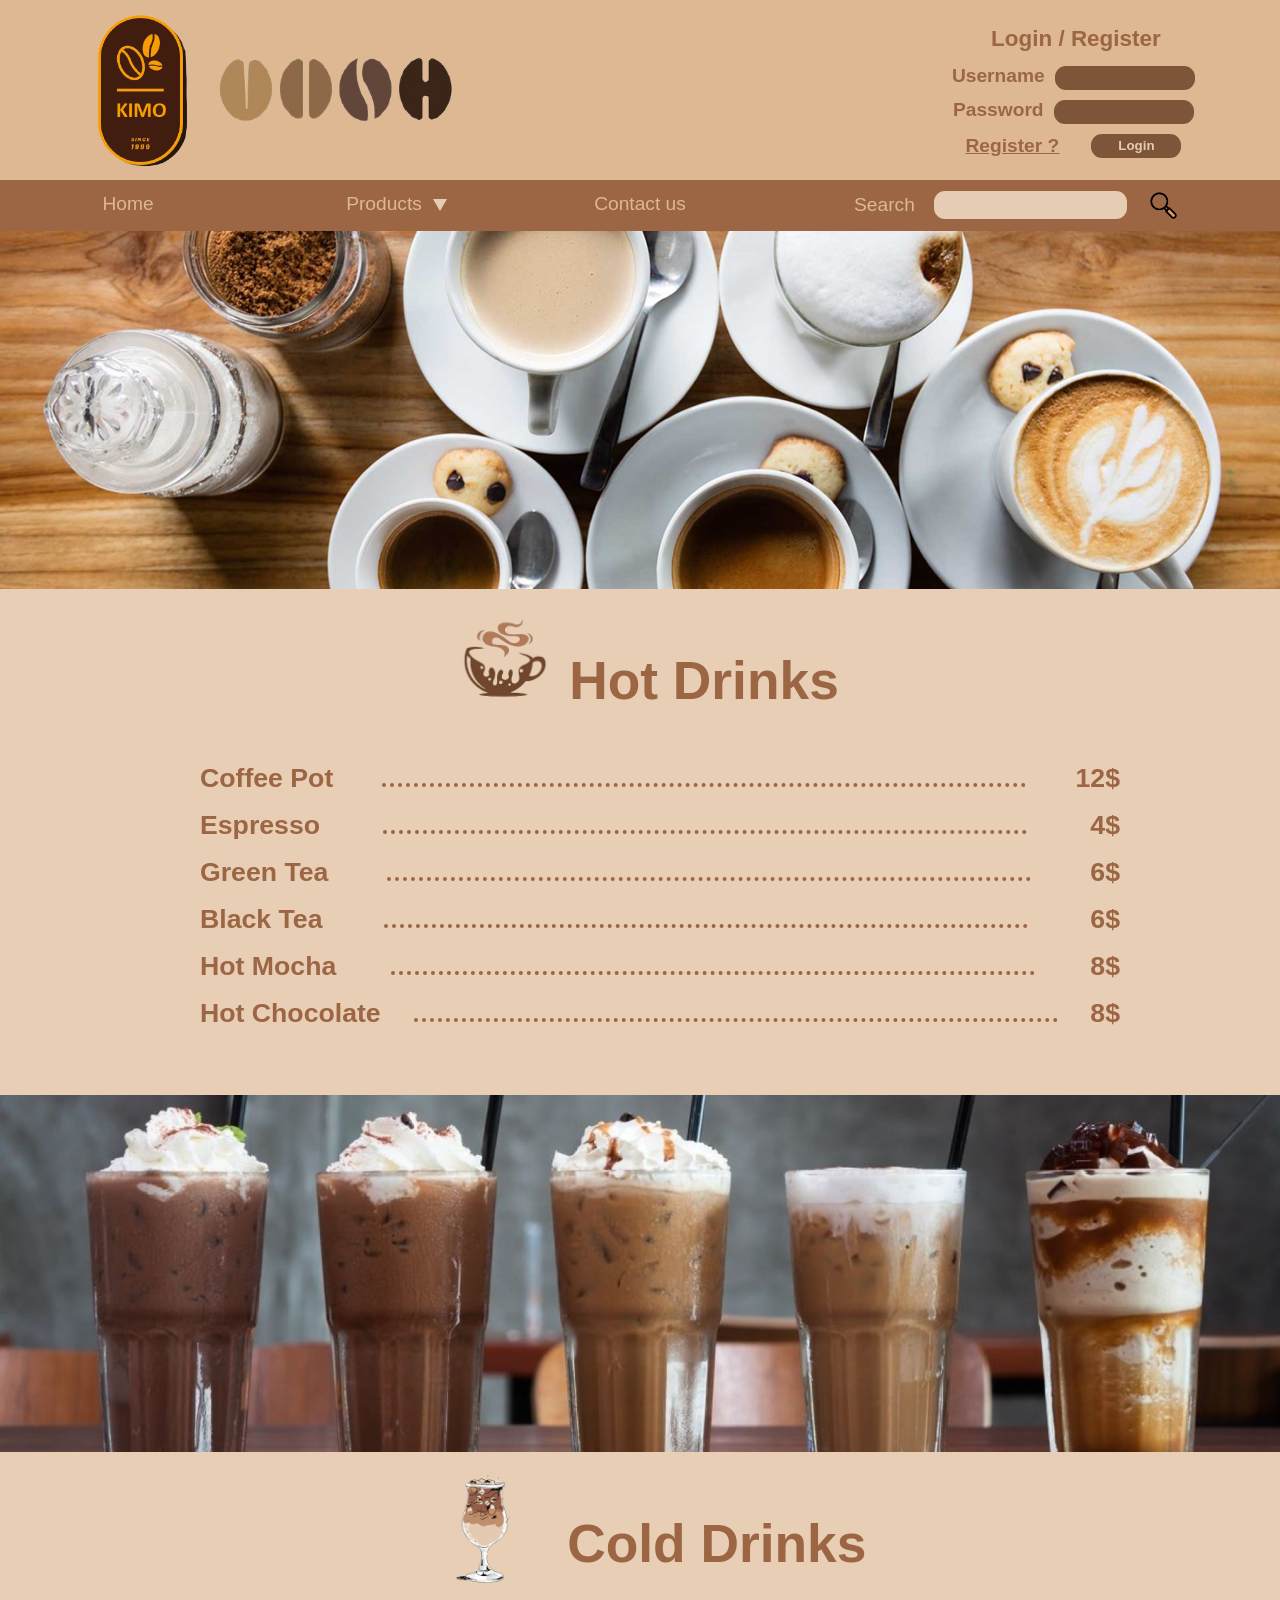
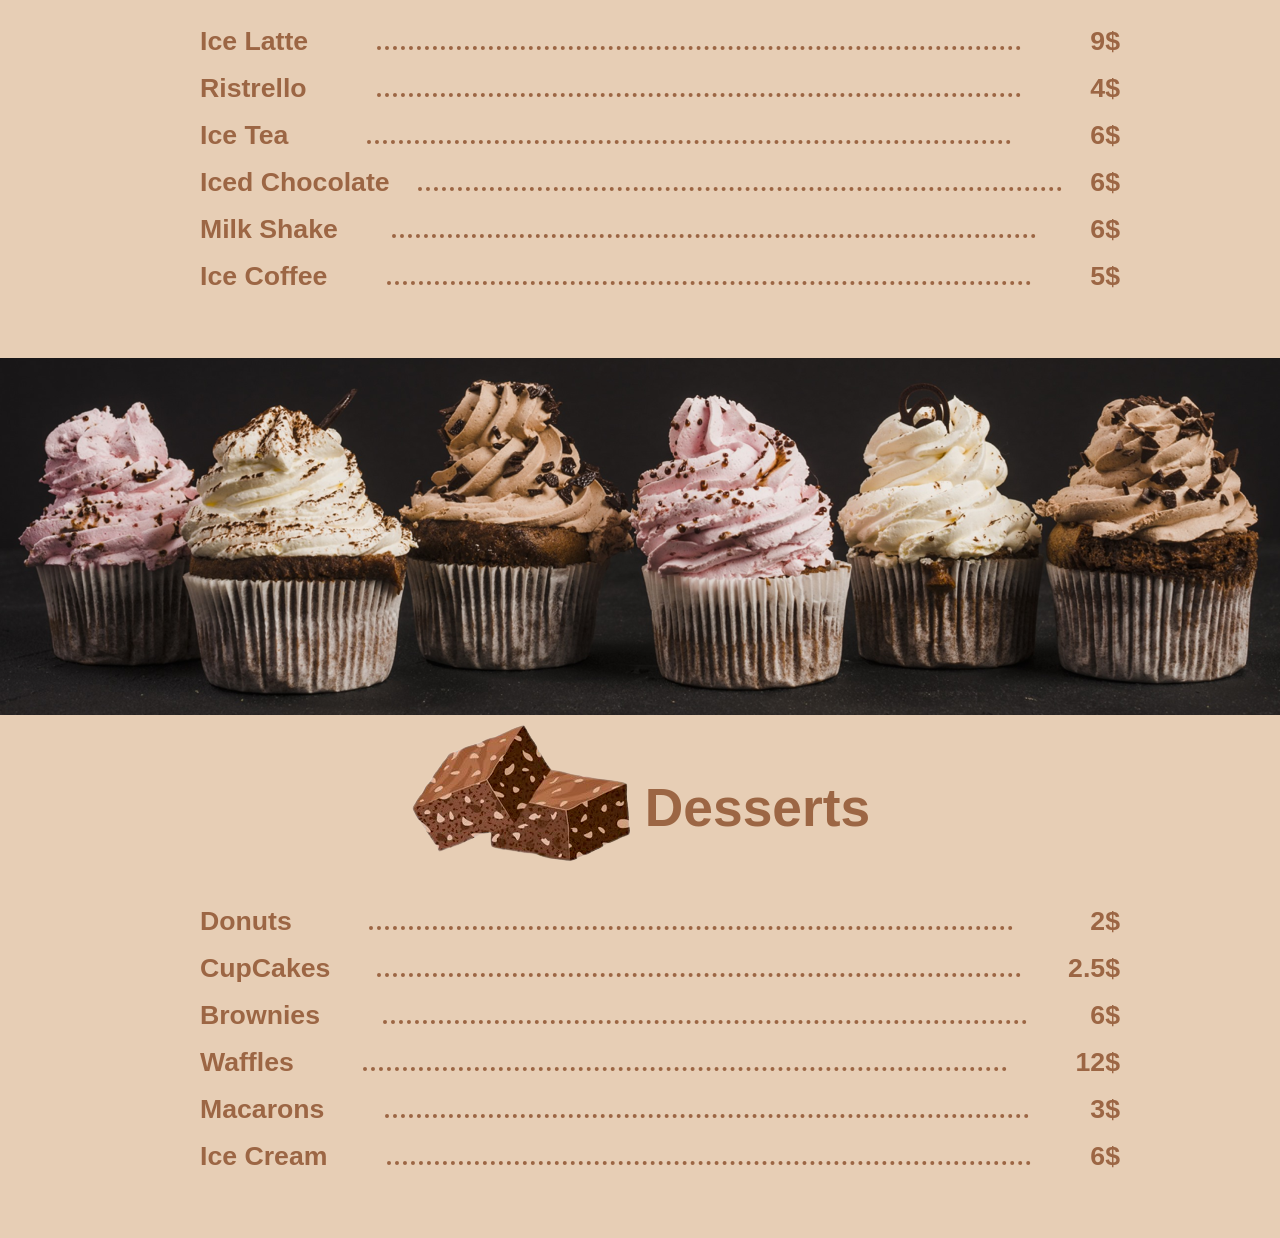
==== categories.html @ 79addd30 "Merge branch 'master' of https://github.com/ahmadkatrib13/kimoCoffeeShop" ====
<!DOCTYPE html>
<html lang="en">
<head>
    <meta charset="UTF-8">
    <meta http-equiv="X-UA-Compatible" content="IE=edge">
    <meta name="viewport" content="width=device-width, initial-scale=1.0">
    <title>Categories - KIMO Coffee Shop</title>
    <link rel="stylesheet" href="./assets/css/style.css">
</head>
<body>
    <header>
        <div class="header__main">
            <div class="header__logo">
                <img src="images/home/logo1.png" width="100px" class="logo" alt="logo">
                <img src="images/home/coffe-beans1.png" width="250px" class="coffee-beans" alt="coffe-beans">
            </div>
            <div class="header__login">
                <form>
                    <h3>Login / Register</h3>
                    <label for="username">Username
                        <input class="header__input" type="text" name="username">
                    </label>

                    <label for="password">Password
                        <input class="header__input" type="password" name="password">
                    </label>

                    <div class="register-login">
                        <a href="forms.html">Register ?</a>
                        <button class="header__input login__button" type="submit">Login</button>
                    </div>
                </form>
            </div>
        </div>

        <nav class="header__navbar">
            <ul class="navbar__list">
                <li class="navbar__item"><a class="navbar__link" href="index.html">Home</a></li>
                <li class="navbar__item"><a class="navbar__link" href="categories.html"><span id="categories">Products</span></a></li>
                <li class="navbar__item"><a class="navbar__link" href="#">Contact us</a></li>
            </ul>
            <form class="header__searchbar" action="">
                <label for="searchInput">Search</label>
                <input type="text" class="searchbar__input" name="searchInput" id="searchInput" />
                <img class="searchbar__button" onclick="" src="./images/home/search.png" alt="" draggable="false">
            </form>
        </nav>
    </header>

    <div class="body__main--Heading">
        <img class="image--heading" src="./images/hot drinks/Picture1.png" alt="Hot Drinks Heading">
        <div class="body--headingContainer">
            <img class="image--headTitle" src="./images/hot drinks/hot-image.png" alt="Hot Coffee drink">
            <h1>Hot Drinks</h1>
        </div>
    </div>
    <div class="body__main--contain">
        <ol class="body__main--categoryInfo">
            <li><a href="#">Coffee Pot</a></li>
            <div class="main--dottedLine"></div>
            <li>12$</li>
        </ol>
        <ol class="body__main--categoryInfo">
            <li><a href="#">Espresso</a></li>
            <div class="main--dottedLine"></div>
            <li>4$</li>
        </ol>
        <ol class="body__main--categoryInfo">
            <li><a href="#">Green Tea</a></li>
            <div class="main--dottedLine"></div>
            <li>6$</li>
        </ol>
        <ol class="body__main--categoryInfo">
            <li><a href="#">Black Tea</a></li>
            <div class="main--dottedLine"></div>
            <li>6$</li>
        </ol>
        <ol class="body__main--categoryInfo">
            <li><a href="product_hotDrink.html">Hot Mocha</a></li>
            <div class="main--dottedLine"></div>
            <li>8$</li>
        </ol>
        <ol class="body__main--categoryInfo">
            <li><a href="#">Hot Chocolate</a></li>
            <div class="main--dottedLine"></div>
            <li>8$</li>
        </ol>
    </div>
    <div class="body__main--Heading">
        <img class="image--heading" src="./images/cold drink/Picture2.png" alt="Cold Drinks Heading">
        <div class="body--headingContainer">
            <img class="image--cold" src="./images/cold drink/cold-drink.png" alt="Cold drink">
            <h1> Cold Drinks</h1>
        </div>
    </div>

    <div class="body__main--contain">
        <ol class="body__main--categoryInfo">
            <li><a href="product_coldDrink.html"> Ice Latte</a></li>
            <div class="main--dottedLine"></div>
            <li>9$</li>
        </ol>
        <ol class="body__main--categoryInfo">
            <li><a href="#">Ristrello</a></li>
            <div class="main--dottedLine"></div>
            <li>4$</li>
        </ol>
        <ol class="body__main--categoryInfo">
            <li><a href="#">Ice Tea</a></li>
            <div class="main--dottedLine"></div>
            <li>6$</li>
        </ol>
        <ol class="body__main--categoryInfo">
            <li><a href="#">Iced Chocolate</a></li>
            <div class="main--dottedLine"></div>
            <li>6$</li>
        </ol>
        <ol class="body__main--categoryInfo">
            <li><a href="#">Milk Shake</a></li>
            <div class="main--dottedLine"></div>
            <li>6$</li>
        </ol>
        <ol class="body__main--categoryInfo">
            <li><a href="#">Ice Coffee</a></li>
            <div class="main--dottedLine"></div>
            <li>5$</li>
        </ol>
    </div>

    <div class="body__main--Heading">
        <img class="image--heading" src="./images/desert/Picture3.png" alt="Cupcakes">
        <div class="body--headingContainer">
            <img src="./images/desert/brownies.png" alt="Brownies Dessert">
            <h1>Desserts</h1>
        </div>
    </div>
    <div class="body__main--contain">
        <ol class="body__main--categoryInfo">
            <li><a href="#">Donuts</a></li>
            <div class="main--dottedLine"></div>
            <li>2$</li>
        </ol>
        <ol class="body__main--categoryInfo">
            <li><a href="#">CupCakes</a></li>
            <div class="main--dottedLine"></div>
            <li>2.5$</li>
        </ol>
        <ol class="body__main--categoryInfo">
            <li><a href="product_dessert.html">Brownies</a></li>
            <div class="main--dottedLine"></div>
            <li>6$</li>
        </ol>
        <ol class="body__main--categoryInfo">
            <li><a href="#">Waffles</a></li>
            <div class="main--dottedLine"></div>
            <li>12$</li>
        </ol>
        <ol class="body__main--categoryInfo">
            <li><a href="#">Macarons</a></li>
            <div class="main--dottedLine"></div>
            <li>3$</li>
        </ol>
        <ol class="body__main--categoryInfo">
            <li><a href="#">Ice Cream</a></li>
            <div class="main--dottedLine"></div>
            <li>6$</li>
        </ol>
    </div>
</body>
</html>
---- assets/css/style.css ----
body{
    margin: 0;
    padding: 0;
    background-color: var(--primary-color);
    font-family: -apple-system, BlinkMacSystemFont, 'Segoe UI', Roboto, Oxygen, Ubuntu, Cantarell, 'Open Sans', 'Helvetica Neue', sans-serif;
    font-size: 120%;
    color:#9c6644 ;
}
:root {
    --primary-color: rgba(221, 184, 146, 0.68);
    --secondary-color: #9C6644;
    --nav-color: #DDB892;
    --dark-color: #7f5539;
}
/* Home*/

/* Header Main */

.header__main {
    display: flex;
    justify-content: space-between;
    align-items: center;
    padding: 5px 80px;
    background-color: var(--nav-color);
}

.header__logo {
    display: flex;
    align-items: center;
    justify-content: space-around;
    width: 35%;
}

.header__login form {
    display: flex;
    flex-direction: column;
    align-items: center;
    line-height: 1.5rem;
    color: var(--secondary-color);
    font-weight: bold;
    margin: 0;
}
.header__login h3{
    margin: 10px 0;
}

.register-login {
    display: flex;
    justify-content: space-around;
    width: 100%;
    align-items: center;
}
.register-login a{
    color: var(--secondary-color);
}

.header__input{
    border: none;
    outline: none;
    border-radius: 11px;
    padding: 0 10px;
    background-color: var(--dark-color);
    color: #E6CCB2;
    font-weight: bold;
    line-height: 1.5rem;
    width: 120px;
    margin: 5px;
}

.login__button{
    width: 90px;
}


/* Navbar */

.header__navbar{
    display: flex;
    justify-content: space-between;
    align-items: center;
    width: 100%;
    background-color: var(--secondary-color);
    color: var(--nav-color);
    font-weight: 500;
}

.navbar__list{
    display: flex;
    width: 60%;
    padding-left: 0;
    margin: 0;
    list-style-type: none;
    line-height: 3rem;
}

.navbar__item{
    height: 100%;
    width: 100%;
    display: flex;
    justify-content: center;
}   
.navbar__link{
    text-decoration: none;
    color: black;      
    height: 100%;
    width: 70%;
    display: block;
    display: flex;
    justify-content: center;
    border-bottom: 3px solid transparent;
    color: var(--nav-color);
}

.navbar__link:hover{
    color: #ede0d4;
}

#categories{
    position: relative;
    pointer-events: none;
}

#categories::after{
    content: " ";
    position: absolute;
    transform: rotate(180deg);
    width: 0;
    height: 0;
    border-left: 7px solid transparent;
    border-right: 7px solid transparent;
    border-bottom: 12px solid #E6CCB2;
    top:calc(50% - 5px);
    right:-25px;
    pointer-events: all;
}

.header__searchbar{
    display: flex;
    align-items: center;
    gap: 1.2rem;
    height: 40px;
    justify-content: flex-end;
    padding-right:0.8rem ;
    margin: auto;
}

.searchbar__input{
    border: none;
    outline: none;
    height: 70%;
    border-radius: 11px;
    padding:0 10px;
    background-color: #E6CCB2;
    color: var(--dark-color);
    font-weight: bold;
}

.searchbar__button{
    width: 35px;
    transition: 300ms ease-in;
}

.searchbar__button:hover{
    transform: scale(1.1);
}

/* latest products */

.latest-products{
    display: flex;
    flex-wrap: wrap;
    align-items: center;
    justify-content: space-between;
}

.latest-products a{
    width: 30%;
    text-decoration: none;
}

.card__product {
    display: flex;
    justify-content: space-evenly;
    align-items: center;
    background-color: var(--secondary-color);
    color: #ede0d4;
    border-radius: 50px;
    line-height: 7rem;
    margin: 10px;
    font-size: 1.8rem;
}

.card__product img{
    transition: all .5s ease-in-out;
}

.card__product:hover {
    background-color: #7f5539;
}

.card__product:hover img {
    transform: rotate(-15deg);
}
/* slider */

.main__slider{
    max-width: 1366px;
    width: 100%;
    margin: auto;
    overflow: hidden;
    position: relative;
}
.slider__list{
    display: flex;
    margin: auto;
    padding-left: 0;
    list-style-type: none;
    width: 500%;
}
.slider__item{
    display: flex;
    justify-content: center;
    width: 20%;
    overflow:hidden ;
}
.slider__img{
    width: 100%;
}
.next,.previous{
    display: flex;
    align-items: center;
    justify-content: center;
    position: absolute;
    height: 30px;
    width: 30px;
    top:calc(50% - 30px);
    padding: 15px;
    border-radius: 50%;
    background: linear-gradient(0deg, rgba(221, 184, 146, 0.38), rgba(221, 184, 146, 0.38)), rgba(221, 184, 146, 0.38);
}

.next>img,.previous>img{
    height: 90%;
}

.previous{
    left:1.2rem;
}
.next{
    right:1.2rem;
}






/* about us */

.main__aboutus, .main__latest-products,.main__location-contactus{
    max-width: 1200px;
    margin: auto;
    padding: 40px 15px;
}

.section__title{
    font-size: 2.4rem;
    border-bottom: 2px solid var(--dark-color);
    padding-bottom: 15px;
    display: block;
    width: fit-content;
}

.aboutus__wrapper{
    display: flex;
    justify-content: space-between;
    /* flex-wrap: wrap; */
    gap: 30px;
    font-size: 1.1rem;
    font-weight: 500;
}

.aboutus__text{
    margin:0 ;
    margin-bottom:auto ;
    text-align: justify;
    line-height: 1.8rem;
    width: 50%;
}

.aboutus__img{
    width: 45%;
}

/* form style */
.beans_img{
    transform: rotate(180deg);
}
.main_registr{
    text-align: center;
    font-size: 1.5rem;
    color: var(--secondary-color);
    margin-bottom: 8rem;
}
.main_form{
    display: flex;
    justify-content: space-around;
    flex-wrap: wrap;
    font-size: 1.4rem;
    font-weight: 600;
    color: var(--secondary-color);
}
.container_form div{
    display: flex;
    justify-content: space-between;
}
.container_form div input, .container_form div select{
    margin-bottom: 15px;
    padding: 0.8rem;
    width: 26rem;
    font-size: 1.2rem;
    font-weight: 600;
    outline: 0;
    border: none;
    color: white;
    background-color: var(--secondary-color);
    border-radius: 10px;
}
.container_form div label{
    margin-right: 15px;
}
#country, #gender{
    width: 27.5rem;
}
.container_form div select{
    appearance: none;
}
.container_form div input::placeholder{
    color: white;
}
.main_form div div button{
    padding: 0.5rem;
    width: 12rem;
    border-radius: 10px;
    background-color: var(--secondary-color);
    color: white;
    font-size: 20px;
    margin-top: 6rem;
}
.main_button{
    display: flex;
}
.main_button button{
    margin-right: 80px;
}
.coffe_cup{
    position: relative;
}
.coffe_cup img{
    position: absolute;
    right: 0;
    bottom: 0;
    object-position: 75px 130px;
}

/* Categories Page */

/* Category Heading */
.image--heading{
    width: 100%;
}
.body--headingContainer{
    display: flex;
    color: var(--secondary-color);
    justify-content: center;
}
.body--headingContainer h1{
    padding-top: 1.3rem;
    font-size: 40pt;
}
.image--headTitle{
    width: 10%;
    height: 10%;
}
/* Categories Section */
.body__main--contain{
    margin: 0 10rem;
    padding-bottom: 50px;
}
.body__main--categoryInfo{
    display: flex;
    justify-content: space-between;
    font-size: 20pt;
    margin: 1rem 0;
    color: var(--secondary-color);
    font-weight: bold;
}
.body__main--categoryInfo li, .body__main--categoryInfo a{
    list-style-type: none;
    text-decoration: none;
    color: var(--secondary-color);
}
.body__main--categoryInfo a:hover{
    color: var(--dark-color);
    font-size: 22pt;
    background:
    linear-gradient(
      to right,
      var(--secondary-color) 0%,
      var(--nav-color) 15px,
      transparent
    );
}
.image--cold{
    width: 12%;
    height: 12%;
}
.main--dottedLine{
    border-bottom: dotted 4px var(--secondary-color);
    width: 70%;
    height: 20px;
    margin: 0 5px 0 5px;
}

/* Product Description Page */
.image--mocha{
    width: 650px;
    height: 400px;
    border-radius: 10px;
}
.image--ice-coffee{
    width: 300px;
    height: 350px;
    border-radius: 10px;
}
.iced--latte{
    width: 250px;
    height: 275px;
    border-radius: 10px;
    margin-left: 15px;
}
.main--containerDescribe{
    display: flex;
    margin: 8rem 2rem 0 2rem;
    padding: 0;
    align-items: center;
}
.main--partition {
    width: 50%;
    margin: 10px;
}
.partition-img{
    text-align: center;
}
.main--partition-one{
    border-left: 3px solid var(--secondary-color);
}
/* .main--categoryType{
    color: var(--secondary-color);
    width: 70%;
    height: 20%;
    padding:15px 10px;
    font-size: 30pt;
} */
.main--describeText{
    color: var(--secondary-color);
    font-weight: bold;
    font-style: italic;
    font-size: 25px;
    margin-left: 30px;
}
.ingredients_li{
    border-bottom: 2px solid var(--secondary-color);
}
.ingredients_li p{
    font-size: 35px;
    margin-top: 0;
}
/* .main--describeText li::before{
    list-style-image:  url('');
}  */
.second--partition{
    display: flex;
    align-items: center;
}
.par p{
    text-align: center;
    margin: 0 10px;
    padding:20px;
}
.par{
    margin: 2rem auto;
    max-width: 400px;
    background-color: var(--secondary-color);
    color: var(--nav-color);
    /* box-sizing: 2%; */
    border-radius: 30px;
    font-size: 30px;
    font-weight: 600;
    font-style: italic;
}
@media (max-width:992px) {
    .latest-products a{
        width: 50%;
    }
    .card__product {
        font-size: 1.5rem;
    }
}

@media (max-width:575px) {
    .latest-products a{
        width: 100%;
    }
}
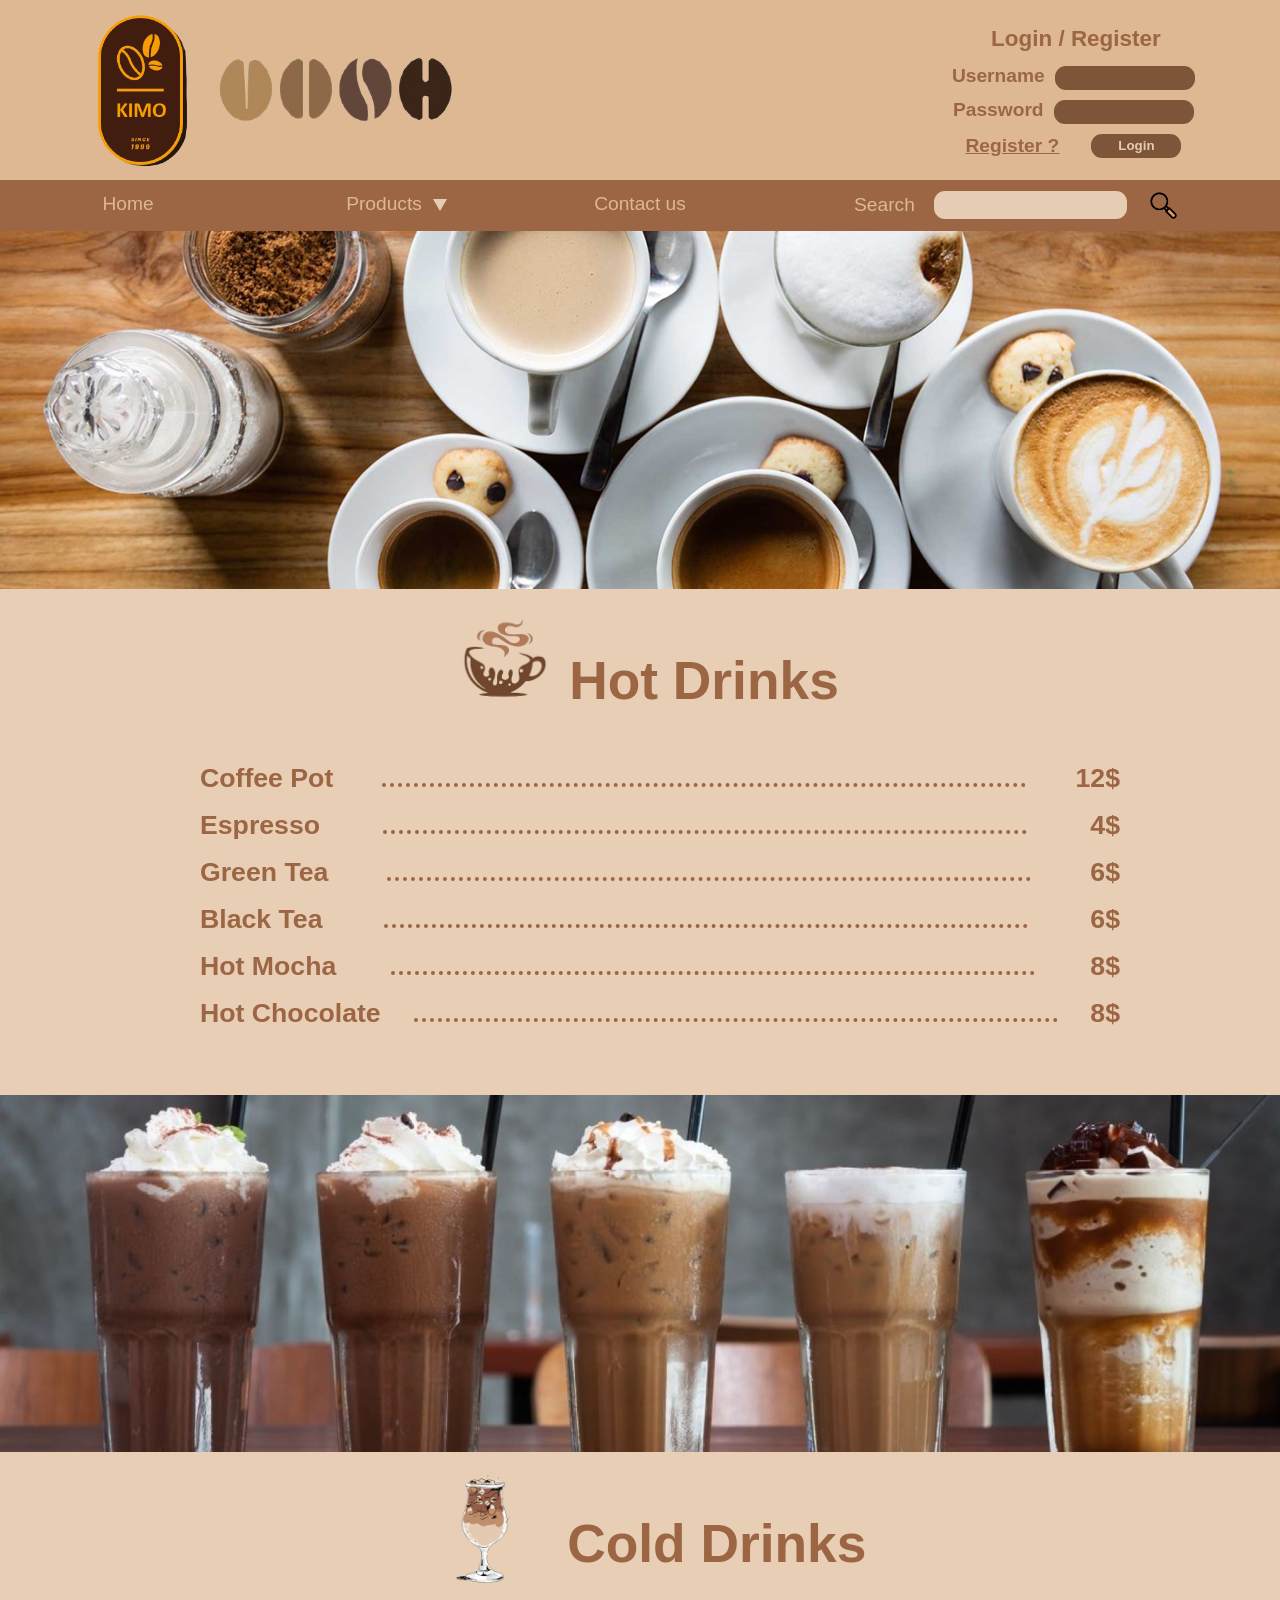
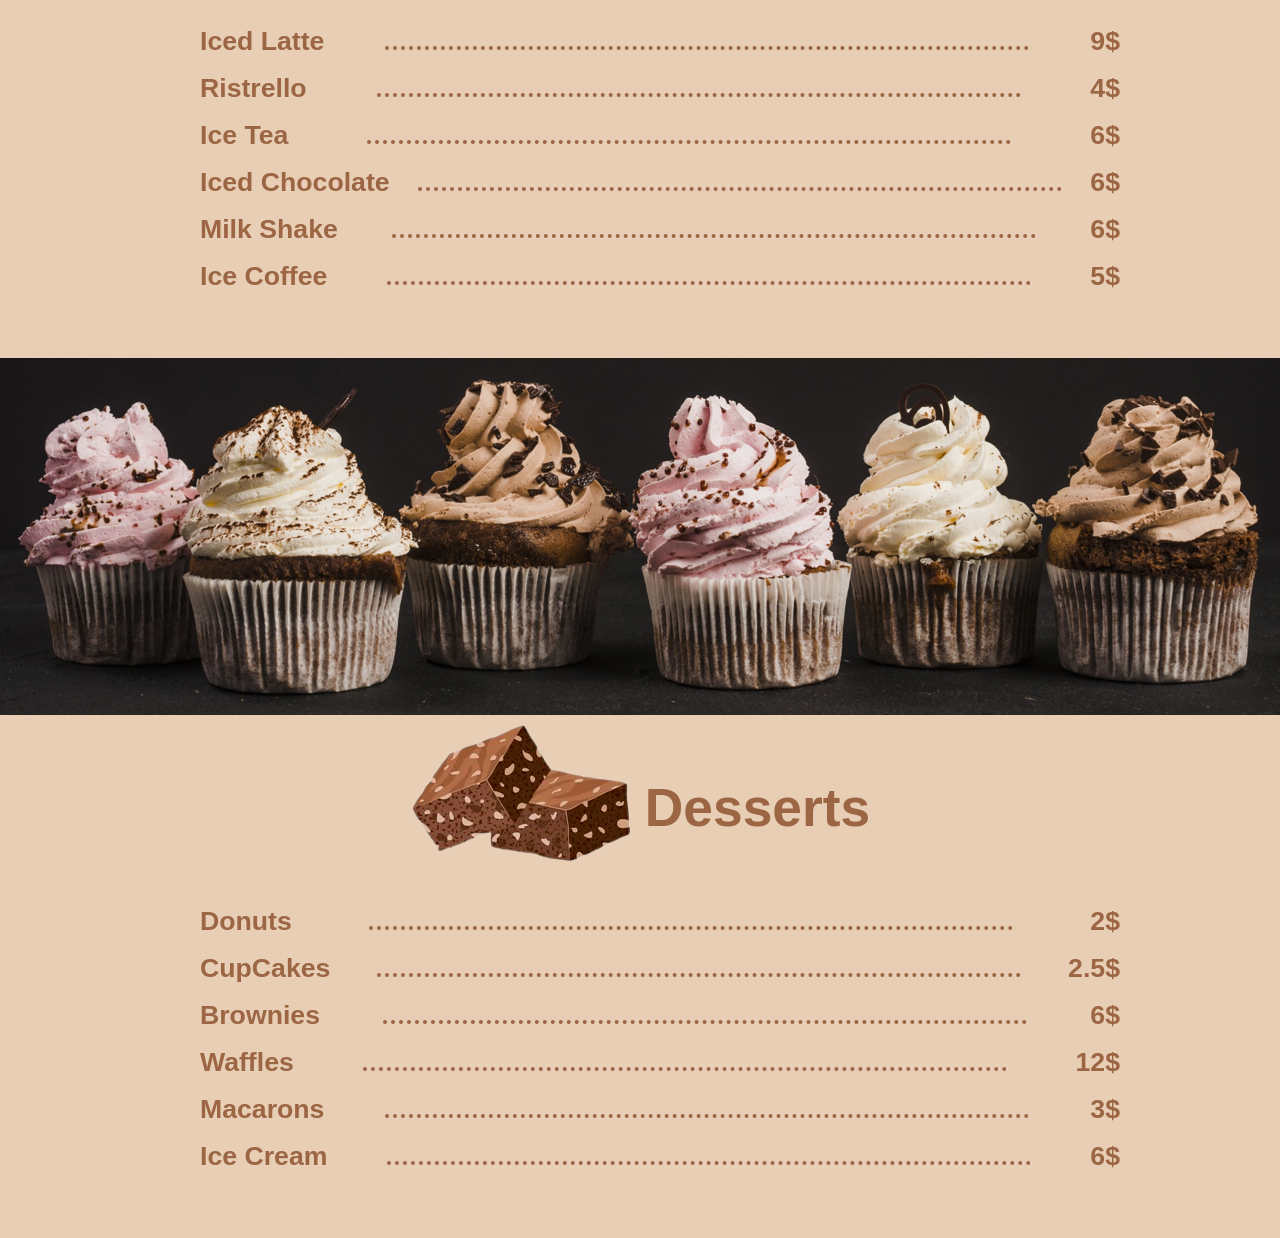
==== commit 0b181b14: "Merge branch 'master' of https://github.com/ahmadkatrib13/kimoCoffeeShop" ====
--- a/categories.html
+++ b/categories.html
@@ -36,8 +36,15 @@
         <nav class="header__navbar">
             <ul class="navbar__list">
                 <li class="navbar__item"><a class="navbar__link" href="index.html">Home</a></li>
-                <li class="navbar__item"><a class="navbar__link" href="categories.html"><span id="categories">Products</span></a></li>
-                <li class="navbar__item"><a class="navbar__link" href="#">Contact us</a></li>
+                <li class="navbar__item"><div class="navbar__link " href="categories.html" ><span id="categories">Products</span></div>
+                <div class="categories__list">
+                    <a class="secondary__link" href="categories.html">All</a>
+                    <a class="secondary__link" href="product_coldDrink.html">Cold Drinks</a>
+                    <a class="secondary__link" href="product_dessert.html">Dessert</a>
+                    <a class="secondary__link" href="product_hotDrink.html">Hot Drinks</a>
+                </div>
+                </li>
+                <li class="navbar__item"><a class="navbar__link" href="index.html#contact-us">Contact us</a></li>
             </ul>
             <form class="header__searchbar" action="">
                 <label for="searchInput">Search</label>
@@ -96,7 +103,7 @@
 
     <div class="body__main--contain">
         <ol class="body__main--categoryInfo">
-            <li><a href="product_coldDrink.html"> Ice Latte</a></li>
+            <li><a href="product_coldDrink.html"> Iced Latte</a></li>
             <div class="main--dottedLine"></div>
             <li>9$</li>
         </ol>
@@ -165,6 +172,10 @@
             <div class="main--dottedLine"></div>
             <li>6$</li>
         </ol>
+        
     </div>
+    <script src="./assets/js/jquery-3.6.0.js"></script>
+    <script src="assets/js/navbar.js"></script>
+
 </body>
 </html>
--- a/assets/css/style.css
+++ b/assets/css/style.css
@@ -1,3 +1,6 @@
+html {
+    scroll-behavior: smooth;
+  }
 body{
     margin: 0;
     padding: 0;
@@ -98,17 +101,17 @@
     width: 100%;
     display: flex;
     justify-content: center;
+    position: relative;
 }   
 .navbar__link{
-    text-decoration: none;
-    color: black;      
+    text-decoration: none;   
     height: 100%;
     width: 70%;
-    display: block;
     display: flex;
     justify-content: center;
     border-bottom: 3px solid transparent;
     color: var(--nav-color);
+    margin: auto;
 }
 
 .navbar__link:hover{
@@ -117,7 +120,6 @@
 
 #categories{
     position: relative;
-    pointer-events: none;
 }
 
 #categories::after{
@@ -131,9 +133,35 @@
     border-bottom: 12px solid #E6CCB2;
     top:calc(50% - 5px);
     right:-25px;
-    pointer-events: all;
-}
-
+}
+
+.categories__list{
+    display: none;
+    position: absolute;
+    top:51px;
+    max-width:220px;
+    width: 100%;
+    z-index: 1;
+    backdrop-filter: blur(200px);
+    background: var(--secondary-color);
+    border-radius: 0 0 5px 5px ;
+
+}
+.secondary__link{
+        color: #ede0d4;
+        justify-content: center;
+        display: flex;
+        text-decoration: none;
+        position: relative;
+}
+.secondary__link:not(:last-child){
+    border-bottom: 1px solid var(--nav-color);
+   
+}
+
+.secondary__link:hover{ transition: 1s ease;
+    box-shadow:inset 258px 1px 11px -27px #7f5539;
+}
 .header__searchbar{
     display: flex;
     align-items: center;
@@ -290,6 +318,53 @@
 
 .aboutus__img{
     width: 45%;
+}
+
+/* Location and contact us */
+
+.main__location-contactus{
+    display: flex;
+}
+
+.main__location-contactus > div{
+    width: 50%;
+}
+
+iframe{
+    border-radius: 10px;
+}
+
+.contact-us h1.section__title {
+    margin-left: 15%;
+}
+
+.contact-us ul {
+    line-height: 6rem;
+    list-style: none;
+    margin-left: 5%;
+    font-size: 2.5rem;
+}
+
+.contact-us a{
+    text-decoration: none;
+    color: #9c6644;
+    font-weight: bold;
+    display: flex;
+    align-items: center;
+}
+
+.contact-us a:hover{
+    text-decoration: underline;
+}
+
+.contact-us a svg {
+    color: #E6CCB2;
+    background-color: #7f5539;
+    border-radius: 50%;
+    padding: 1rem;
+    box-sizing: content-box;
+    min-width: 40px;
+    margin-right: 1rem;
 }
 
 /* form style */
@@ -423,9 +498,94 @@
 }
 
 /* Product Description Page */
-.image--mocha{
-    width: 650px;
-    height: 400px;
+.main--describeContainer{
+    margin:0 2rem 2rem 2rem;
+}
+.main--containerDescribe{
+    display: flex;
+    margin: 4rem 2rem 0 2rem;
+    padding: 0;
+    align-items: center;
+}
+.main--partition {
+    width: 50%;
+    margin: 10px;
+}
+.main--border{
+    border-right: 3px solid var(--secondary-color);
+}
+.partition-img{
+    text-align: center;
+}
+/* .main--partition-one{
+    border-left: 3px solid var(--secondary-color);
+} */
+.main--describeText{
+    color: var(--secondary-color);
+    font-weight: bold;
+    font-style: italic;
+    font-size: 25px;
+    margin-left: 30px;
+}
+.ingredients_li{
+    border-bottom: 2px solid var(--secondary-color);
+}
+.ingredients_li p{
+    font-size: 30px;
+    margin-top: 0;
+}
+
+.second--partition{
+    display: flex;
+    align-items: center;
+}
+.main--pageDescribe p{
+    text-align: center;
+    margin: 0 10px;
+    padding:20px;
+}
+.main--pageDescribe{
+    margin: 2rem auto;
+    max-width: 400px;
+    background-color: var(--secondary-color);
+    color: var(--nav-color);
+    border-radius: 30px;
+    font-size: 30px;
+    font-weight: 600;
+    font-style: italic;
+}
+.button--Page{
+    display: flex;
+    justify-content: space-between;
+}
+.button--Page a{
+    text-decoration: none;
+    background-color: var(--secondary-color);
+    box-shadow: 0 5px #666;
+    transform: translateY(4px);
+    color: var(--nav-color);
+    border: 3px solid var(--dark-color);
+    border-radius: 20px;
+    width: 150px;
+    padding: 10px;
+    display: flex;
+    align-items: center;
+    justify-content: center;
+}
+.button--Page input{
+    background: none;
+    color: inherit;
+    border: none;
+    font-size: 20pt;
+}
+.button--Page a:hover{
+    color: var(--dark-color);
+    background-color: var(--nav-color);
+}
+/* Image Product Styling */
+.image--Dispaly{
+    width: 550px;
+    height: 300px;
     border-radius: 10px;
 }
 .image--ice-coffee{
@@ -433,72 +593,16 @@
     height: 350px;
     border-radius: 10px;
 }
-.iced--latte{
+.image--icedLatte{
     width: 250px;
     height: 275px;
     border-radius: 10px;
     margin-left: 15px;
 }
-.main--containerDescribe{
-    display: flex;
-    margin: 8rem 2rem 0 2rem;
-    padding: 0;
-    align-items: center;
-}
-.main--partition {
-    width: 50%;
-    margin: 10px;
-}
-.partition-img{
-    text-align: center;
-}
-.main--partition-one{
-    border-left: 3px solid var(--secondary-color);
-}
-/* .main--categoryType{
-    color: var(--secondary-color);
-    width: 70%;
-    height: 20%;
-    padding:15px 10px;
-    font-size: 30pt;
-} */
-.main--describeText{
-    color: var(--secondary-color);
-    font-weight: bold;
-    font-style: italic;
-    font-size: 25px;
-    margin-left: 30px;
-}
-.ingredients_li{
-    border-bottom: 2px solid var(--secondary-color);
-}
-.ingredients_li p{
-    font-size: 35px;
-    margin-top: 0;
-}
-/* .main--describeText li::before{
-    list-style-image:  url('');
-}  */
-.second--partition{
-    display: flex;
-    align-items: center;
-}
-.par p{
-    text-align: center;
-    margin: 0 10px;
-    padding:20px;
-}
-.par{
-    margin: 2rem auto;
-    max-width: 400px;
-    background-color: var(--secondary-color);
-    color: var(--nav-color);
-    /* box-sizing: 2%; */
-    border-radius: 30px;
-    font-size: 30px;
-    font-weight: 600;
-    font-style: italic;
-}
+
+
+/* Media query */
+
 @media (max-width:992px) {
     .latest-products a{
         width: 50%;
@@ -506,6 +610,19 @@
     .card__product {
         font-size: 1.5rem;
     }
+    .main__location-contactus > div {
+        width: 100%;
+    }
+    .main__location-contactus {
+        display: flex;
+        flex-direction: column;
+    }
+    .contact-us h1.section__title {
+        margin-left: 0;
+    }
+    .contact-us ul {
+        margin-left: 0;
+    }
 }
 
 @media (max-width:575px) {
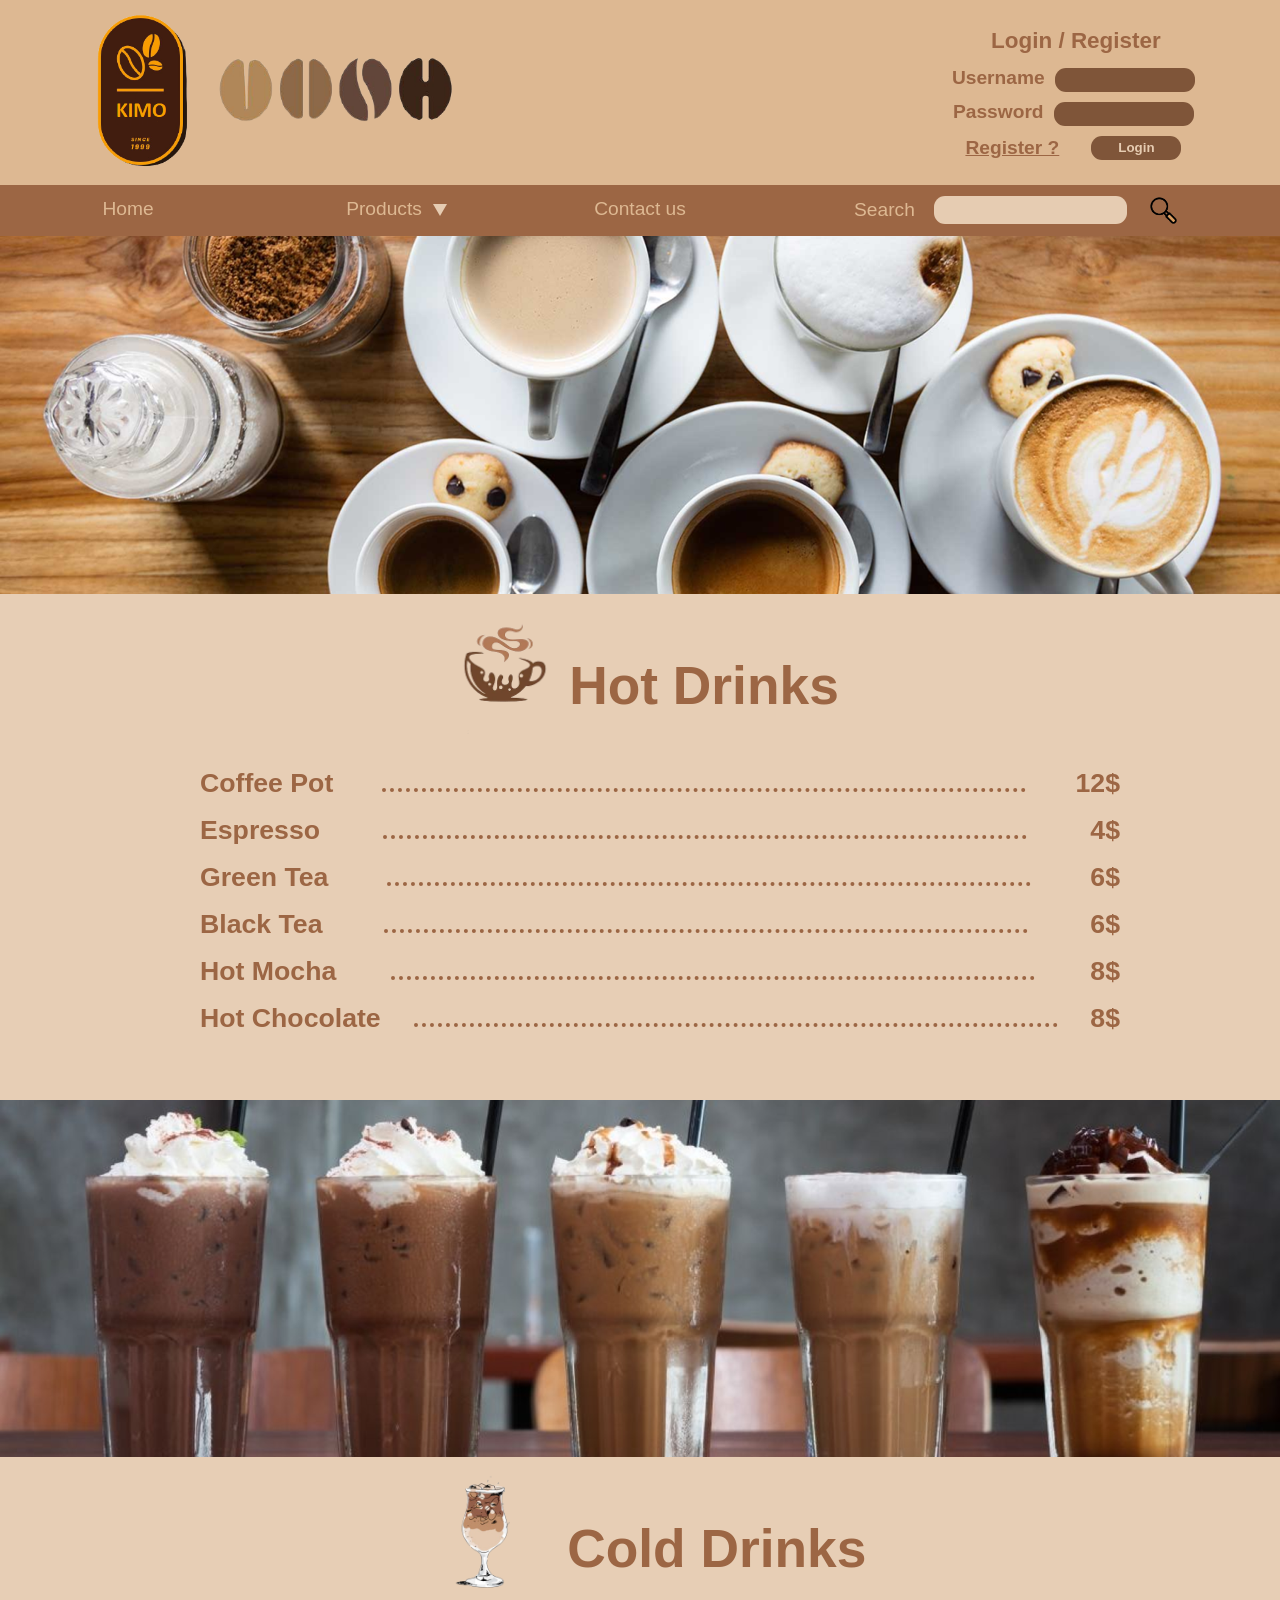
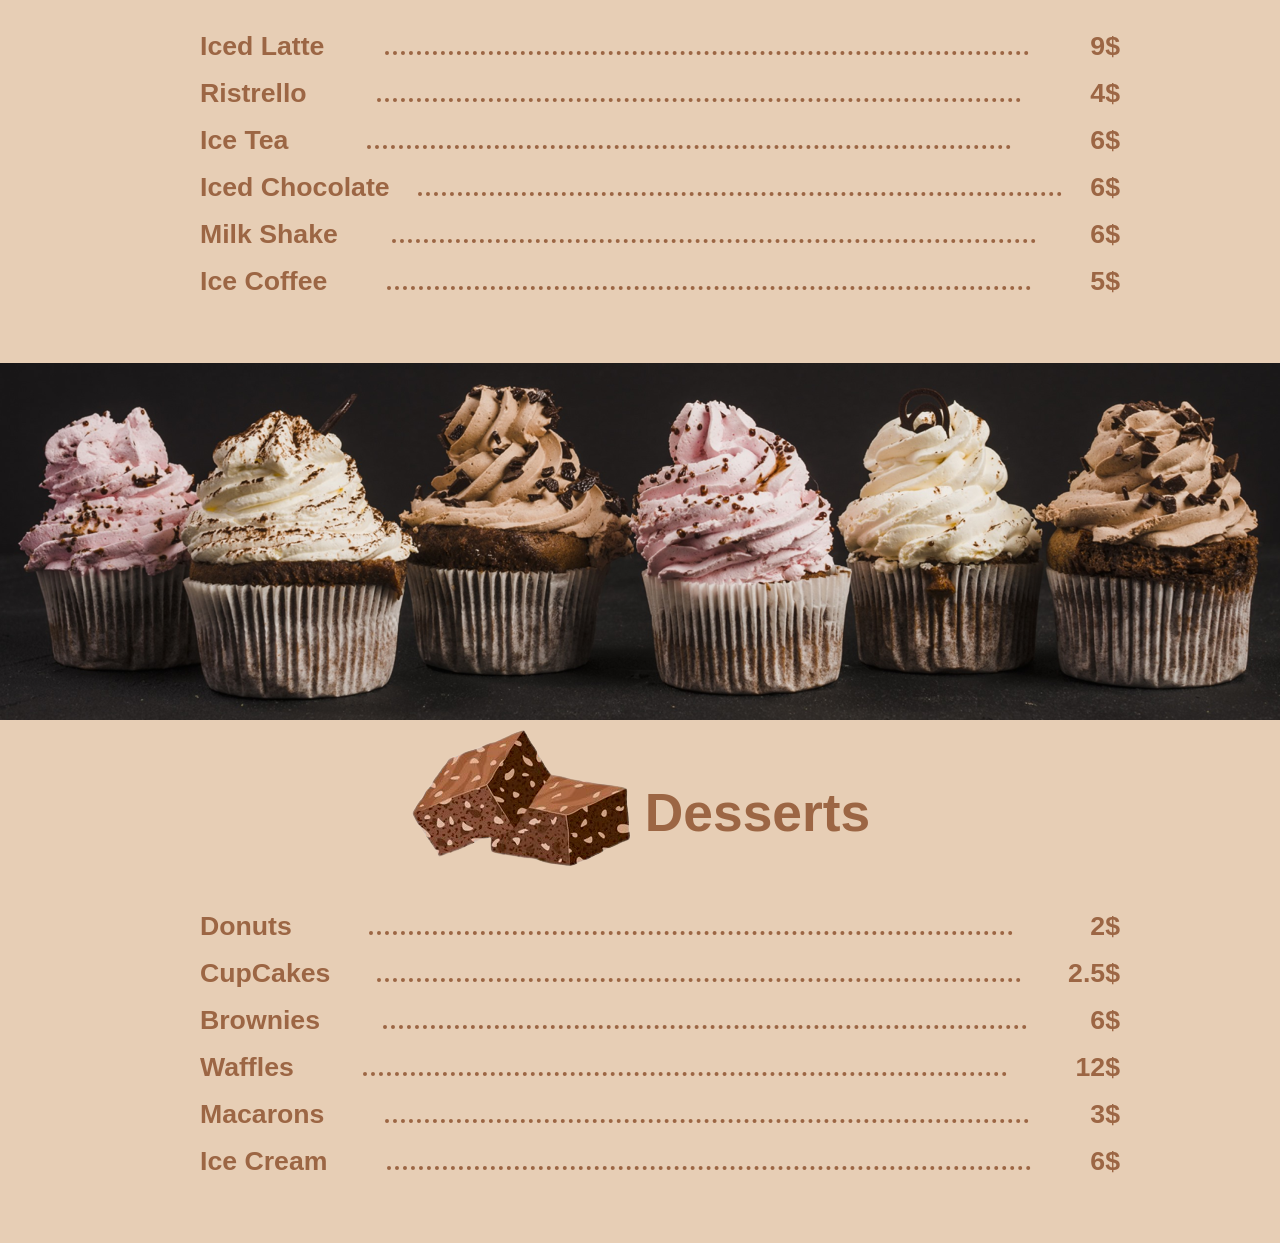
==== commit 8079fd65: "fix header logo to home" ====
--- a/categories.html
+++ b/categories.html
@@ -11,8 +11,8 @@
     <header>
         <div class="header__main">
             <div class="header__logo">
-                <img src="images/home/logo1.png" width="100px" class="logo" alt="logo">
-                <img src="images/home/coffe-beans1.png" width="250px" class="coffee-beans" alt="coffe-beans">
+                <a href="index.html"><img src="images/home/logo1.png" width="100px" class="logo" alt="logo"></a>
+                <a href="index.html"><img src="images/home/coffe-beans1.png" width="250px" class="coffee-beans" alt="coffe-beans"></a>
             </div>
             <div class="header__login">
                 <form>
@@ -20,11 +20,11 @@
                     <label for="username">Username
                         <input class="header__input" type="text" name="username">
                     </label>
-
+    
                     <label for="password">Password
                         <input class="header__input" type="password" name="password">
                     </label>
-
+    
                     <div class="register-login">
                         <a href="forms.html">Register ?</a>
                         <button class="header__input login__button" type="submit">Login</button>
@@ -32,7 +32,7 @@
                 </form>
             </div>
         </div>
-
+    
         <nav class="header__navbar">
             <ul class="navbar__list">
                 <li class="navbar__item"><a class="navbar__link" href="index.html">Home</a></li>
--- a/assets/css/style.css
+++ b/assets/css/style.css
@@ -343,6 +343,7 @@
     list-style: none;
     margin-left: 5%;
     font-size: 2.5rem;
+    margin-bottom: 0;
 }
 
 .contact-us a{
@@ -365,6 +366,12 @@
     box-sizing: content-box;
     min-width: 40px;
     margin-right: 1rem;
+}
+
+.contact-us img{
+    width: 300px;
+    position: absolute;
+    right: 0;
 }
 
 /* form style */
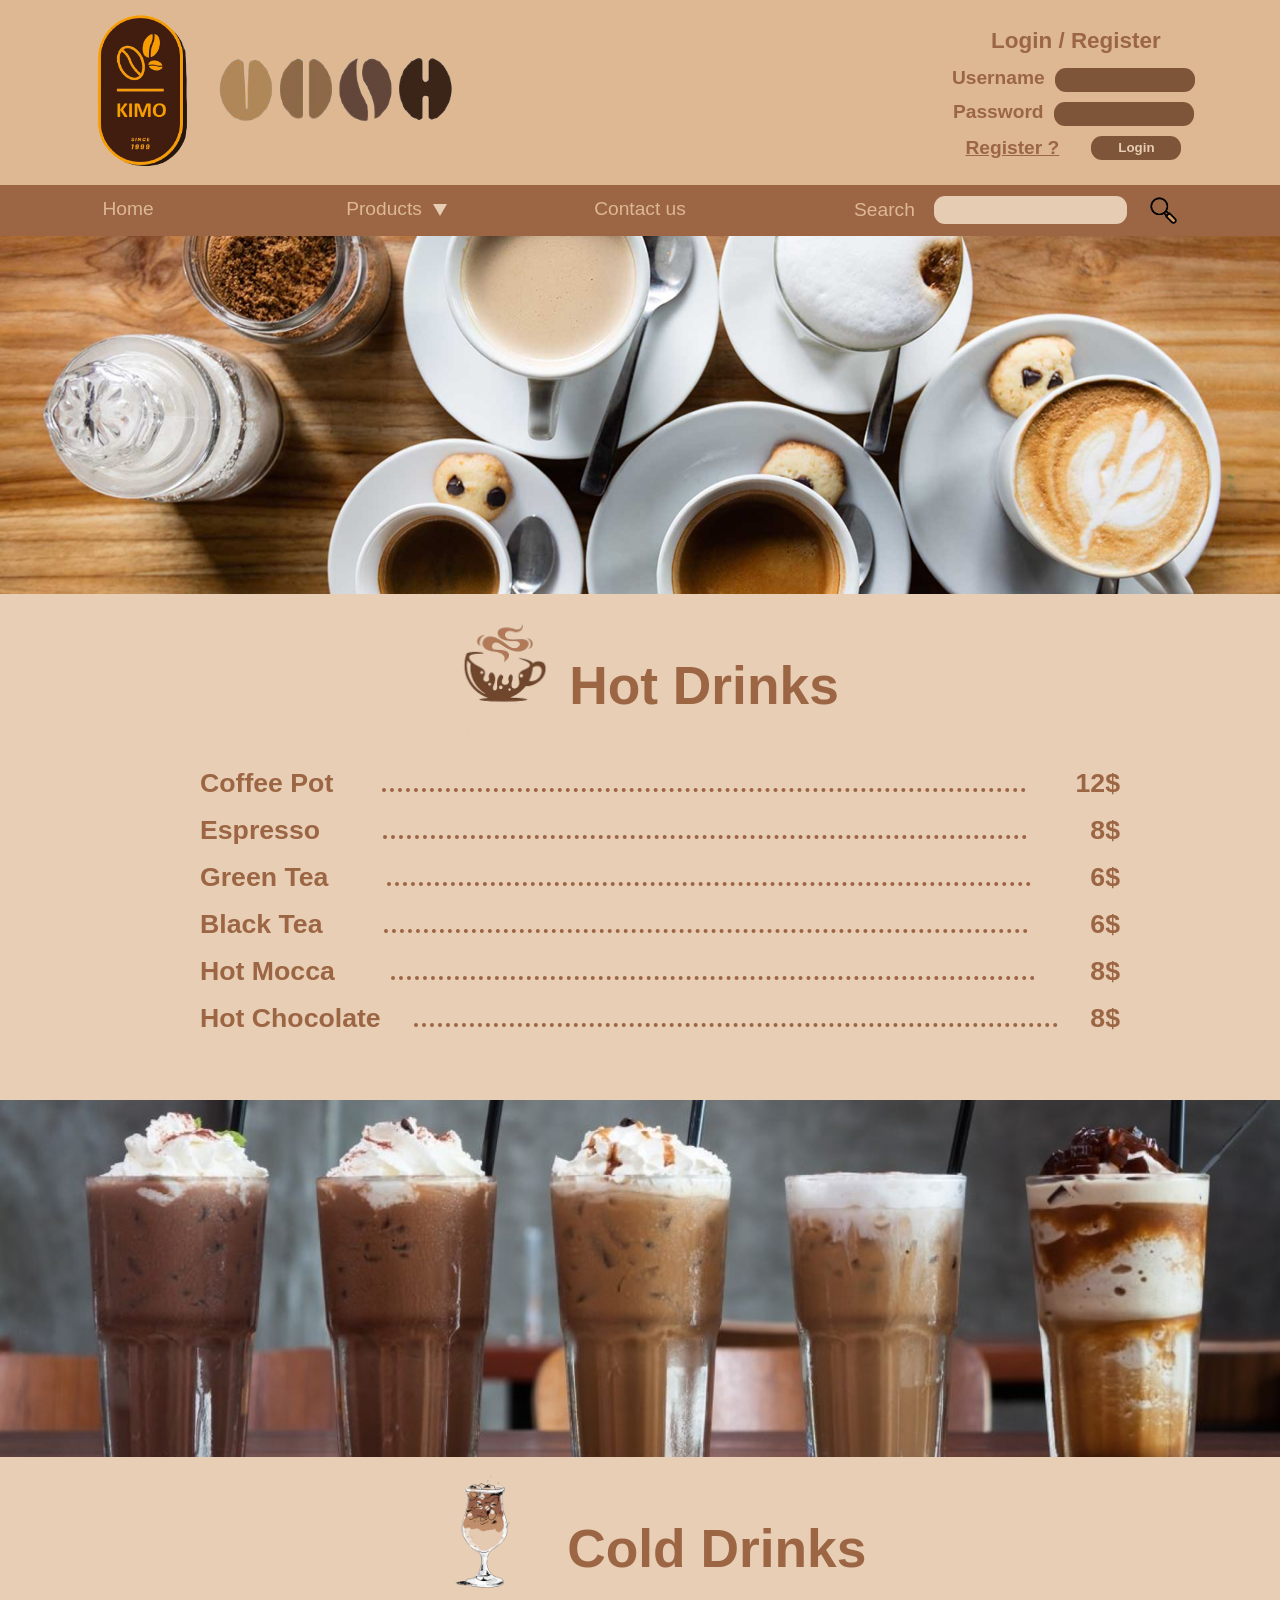
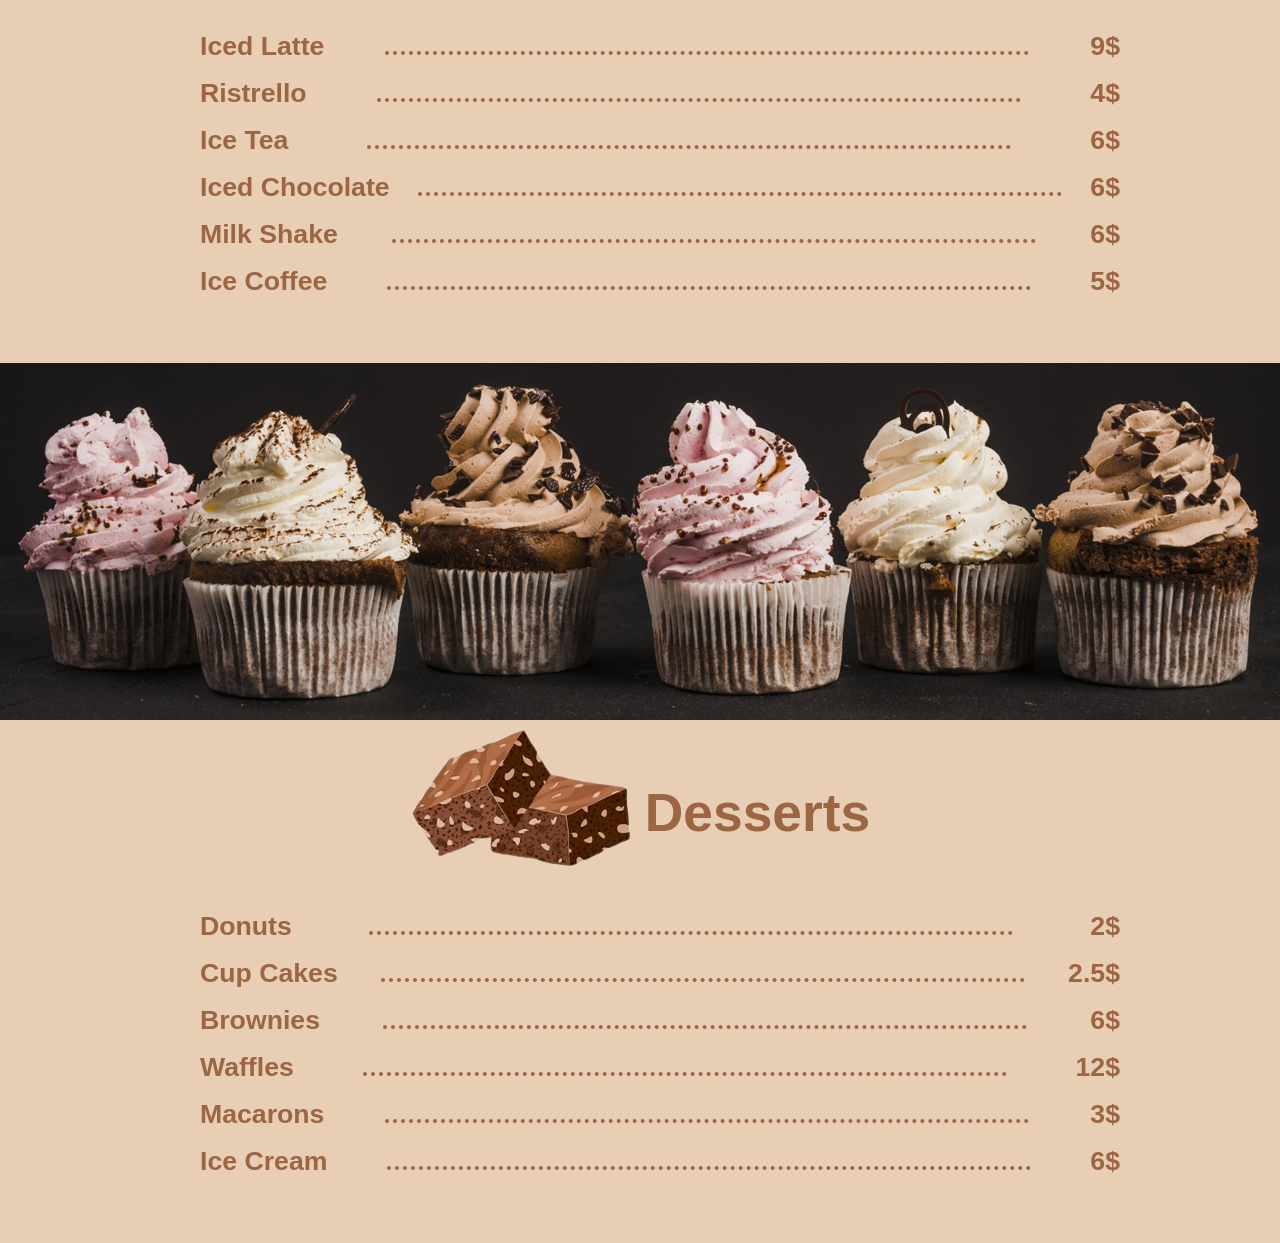
==== commit 1a9fdb17: "search" ====
--- a/categories.html
+++ b/categories.html
@@ -49,7 +49,7 @@
             <form class="header__searchbar" action="">
                 <label for="searchInput">Search</label>
                 <input type="text" class="searchbar__input" name="searchInput" id="searchInput" />
-                <img class="searchbar__button" onclick="" src="./images/home/search.png" alt="" draggable="false">
+                <img class="searchbar__button" id="searchButton" onclick="" src="./images/home/search.png" alt="" draggable="false">
             </form>
         </nav>
     </header>
@@ -61,8 +61,8 @@
             <h1>Hot Drinks</h1>
         </div>
     </div>
-    <div class="body__main--contain">
-        <ol class="body__main--categoryInfo">
+    <div class="body__main--contain hotDrinks">
+        <!-- <ol class="body__main--categoryInfo">
             <li><a href="#">Coffee Pot</a></li>
             <div class="main--dottedLine"></div>
             <li>12$</li>
@@ -91,7 +91,7 @@
             <li><a href="#">Hot Chocolate</a></li>
             <div class="main--dottedLine"></div>
             <li>8$</li>
-        </ol>
+        </ol> -->
     </div>
     <div class="body__main--Heading">
         <img class="image--heading" src="./images/cold drink/Picture2.png" alt="Cold Drinks Heading">
@@ -101,8 +101,8 @@
         </div>
     </div>
 
-    <div class="body__main--contain">
-        <ol class="body__main--categoryInfo">
+    <div class="body__main--contain coldDrinks">
+        <!-- <ol class="body__main--categoryInfo">
             <li><a href="product_coldDrink.html"> Iced Latte</a></li>
             <div class="main--dottedLine"></div>
             <li>9$</li>
@@ -131,7 +131,7 @@
             <li><a href="#">Ice Coffee</a></li>
             <div class="main--dottedLine"></div>
             <li>5$</li>
-        </ol>
+        </ol> -->
     </div>
 
     <div class="body__main--Heading">
@@ -141,8 +141,8 @@
             <h1>Desserts</h1>
         </div>
     </div>
-    <div class="body__main--contain">
-        <ol class="body__main--categoryInfo">
+    <div class="body__main--contain desserts">
+        <!-- <ol class="body__main--categoryInfo">
             <li><a href="#">Donuts</a></li>
             <div class="main--dottedLine"></div>
             <li>2$</li>
@@ -172,9 +172,10 @@
             <div class="main--dottedLine"></div>
             <li>6$</li>
         </ol>
-        
+         -->
     </div>
     <script src="./assets/js/jquery-3.6.0.js"></script>
+    <script src="./assets/js/categories.js"></script>
     <script src="assets/js/navbar.js"></script>
 
 </body>
--- a/assets/css/style.css
+++ b/assets/css/style.css
@@ -468,6 +468,8 @@
 .body__main--contain{
     margin: 0 10rem;
     padding-bottom: 50px;
+    text-align: center;
+    font-size: 20pt;
 }
 .body__main--categoryInfo{
     display: flex;
